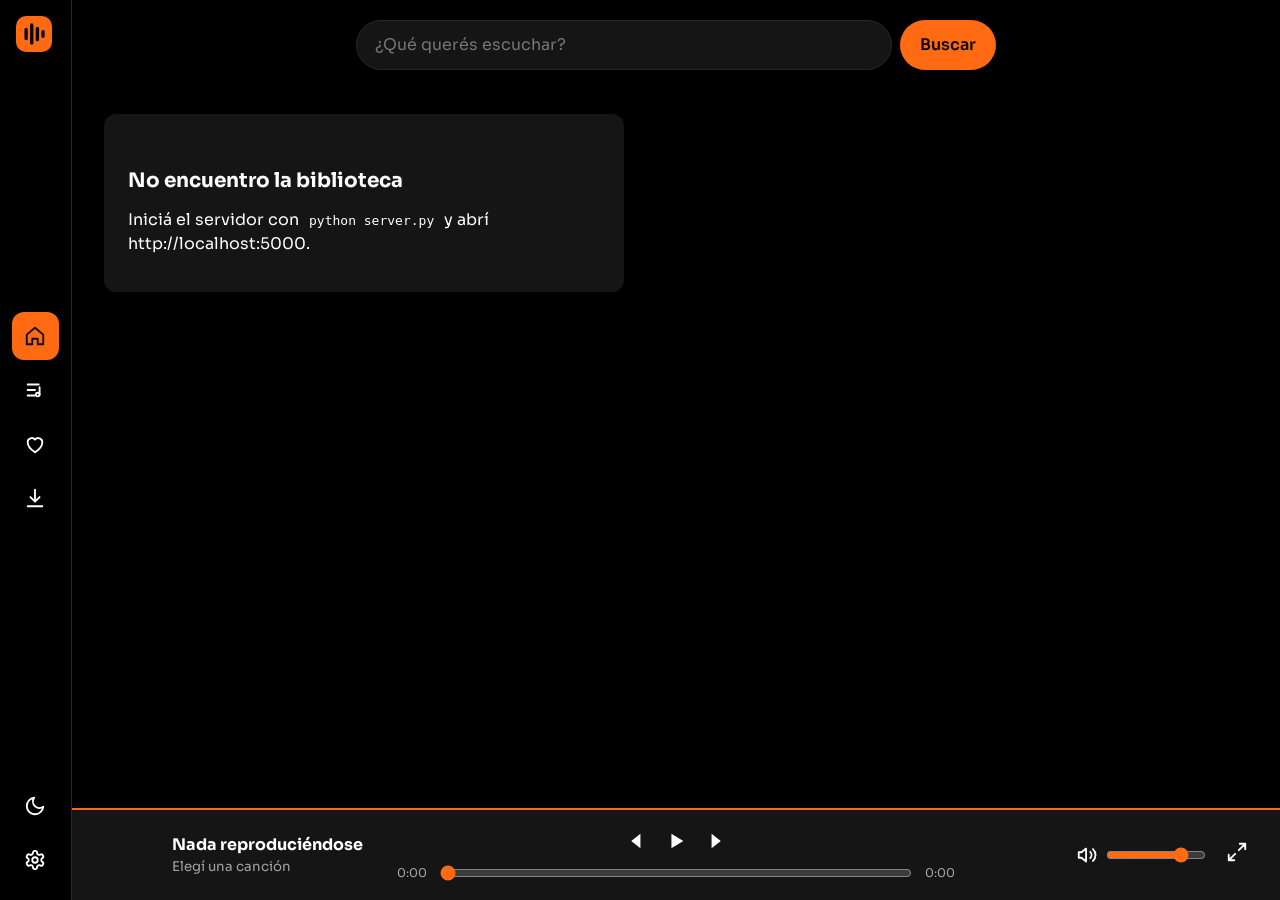
==== index.html @ 8e643127 "Inicio del desarrollo de la pagina web Ritmo para escuchar musica sin depender de youtube y Spotify" ====
<!doctype html>
<html lang="es" data-theme="dark">
<head>
<meta charset="utf-8">
<meta name="viewport" content="width=device-width,initial-scale=1">
<title>Ritmo</title>
<link rel="preconnect" href="https://fonts.googleapis.com">
<link rel="preconnect" href="https://fonts.gstatic.com" crossorigin>
<link href="https://fonts.googleapis.com/css2?family=Sora:wght@400;600;700&display=swap" rel="stylesheet">
<link rel="stylesheet" href="style.css">
</head>
<body>
<aside id="side">
  <button class="logo" id="logo" aria-label="Abrir o cerrar menú">
    <svg viewBox="0 0 32 32" aria-hidden="true"><rect width="32" height="32" rx="9" fill="#ff6a13"/><path d="M9 20v-8M14 24V8M19 21V11M24 18v-4" stroke="#0a0a0a" stroke-width="3" stroke-linecap="round"/></svg>
    <b>Ritmo</b>
  </button>
  <nav aria-label="Principal">
    <a href="#inicio" data-v="inicio"><i data-i="home"></i><span>Inicio</span></a>
    <a href="#playlist" data-v="playlist"><i data-i="list"></i><span>Playlist</span></a>
    <a href="#guardados" data-v="guardados"><i data-i="heart"></i><span>Guardados</span></a>
    <a href="#descargados" data-v="descargados"><i data-i="down"></i><span>Descargados</span></a>
  </nav>
  <div class="foot">
    <button id="theme" aria-label="Cambiar entre tema claro y oscuro"><i class="tm" data-i="moon"></i><i class="ts" data-i="sun"></i><span>Tema</span></button>
    <a href="#config" data-v="config"><i data-i="gear"></i><span>Configuración</span></a>
  </div>
</aside>

<main>
  <header>
    <form id="sf" role="search">
      <input id="q" type="search" placeholder="¿Qué querés escuchar?" aria-label="Buscar canciones" autocomplete="off">
      <button class="btn">Buscar</button>
    </form>
  </header>
  <section id="view" aria-live="polite"></section>
</main>

<div id="bar">
  <img class="cov" alt="">
  <div class="np"><b class="np-t">Nada reproduciéndose</b><small class="np-c">Elegí una canción</small></div>
  <div class="mid">
    <div class="ctl">
      <button class="pvb" aria-label="Anterior" data-i="prev"></button>
      <button class="ppb" aria-label="Reproducir" data-i="play"></button>
      <button class="nxb" aria-label="Siguiente" data-i="next"></button>
    </div>
    <div class="seek"><span class="tc">0:00</span><input class="sk" type="range" min="0" max="100" value="0" step="1" aria-label="Posición"><span class="td">0:00</span></div>
  </div>
  <div class="right">
    <label class="vol"><i data-i="vol"></i><input class="vl" type="range" min="0" max="100" value="80" aria-label="Volumen"></label>
    <button id="expand" aria-label="Agrandar reproductor" data-i="expand"></button>
  </div>
</div>

<section id="full" hidden aria-label="Reproductor ampliado">
  <div class="fh">
    <button id="shrink" aria-label="Minimizar reproductor" data-i="chev"></button>
    <div class="modes" role="group" aria-label="Modo de reproducción">
      <button data-mode="video" aria-pressed="true">Video</button>
      <button data-mode="audio" aria-pressed="false">Solo audio</button>
    </div>
  </div>
  <div class="fmain">
    <div class="stage"><video id="au" playsinline></video><img id="fi" class="cov" alt=""></div>
    <div class="finfo"><h1 class="np-t"></h1><p class="np-c mut"></p><small id="fnote" class="mut"></small></div>
  </div>
  <aside class="queue"><h2>A continuación</h2><ol id="q"></ol></aside>
</section>
<dialog id="dlg"></dialog>
<div id="toast" role="status"></div>

<script src="app.js"></script>
</body>
</html>
---- style.css ----
*{box-sizing:border-box;margin:0}
:root{--bg:#fff;--surf:#f3f3f3;--tx:#0a0a0a;--mut:#5f5f5f;--or:#ff6a13;--line:#e2e2e2;--k:#0a0a0a;font-family:Sora,system-ui,sans-serif}
[data-theme=dark]{--bg:#000;--surf:#151515;--tx:#fff;--mut:#a3a3a3;--line:#272727}
body{background:var(--bg);color:var(--tx);line-height:1.5}
svg{width:22px;height:22px;fill:none;stroke:currentColor;stroke-width:2;stroke-linecap:round;stroke-linejoin:round;flex:none}
i{display:contents}
button,input{font:inherit;color:inherit}
button{cursor:pointer;background:none;border:0}
:focus-visible{outline:2px solid var(--or);outline-offset:2px}

/* Barra lateral desplegable */
#side{position:fixed;inset:0 auto 0 0;width:72px;z-index:20;background:var(--bg);border-right:1px solid var(--line);display:flex;flex-direction:column;padding:16px 12px;transition:width .25s;overflow:hidden}
#side:hover,#side:focus-within,#side.open{width:232px}
.logo{display:flex;align-items:center;gap:12px;padding:0 4px;color:var(--tx);font-size:20px;white-space:nowrap}
.logo svg{width:36px;height:36px;stroke:none}
.logo b{opacity:0;transition:opacity .15s}
nav{flex:1;display:flex;flex-direction:column;justify-content:center;gap:6px}
#side a,#theme{display:flex;align-items:center;gap:16px;padding:12px;border-radius:12px;color:var(--tx);text-decoration:none;white-space:nowrap;width:100%}
#side span{opacity:0;transition:opacity .15s}
#side:hover span,#side:focus-within span,#side.open span,#side:hover .logo b,#side:focus-within .logo b,#side.open .logo b{opacity:1}
#side a:hover,#theme:hover{background:var(--surf)}
#side a.on{background:var(--or);color:var(--k)}
.foot{display:flex;flex-direction:column;gap:6px}
.ts{display:none}
[data-theme=light] .ts{display:contents}
[data-theme=light] .tm{display:none}
@keyframes spin{to{transform:rotate(360deg)}}
#theme.spin svg{animation:spin .5s}

/* Contenido */
main{margin-left:72px;padding:0 32px 190px}
header{position:sticky;top:0;background:var(--bg);padding:20px 0;z-index:5}
#sf{display:flex;gap:8px;max-width:640px;margin:auto}
#sf input{flex:1}
input{background:var(--surf);border:1px solid var(--line);border-radius:999px;padding:12px 18px;min-width:0}
.btn{background:var(--or);color:var(--k);font-weight:600;border-radius:999px;padding:12px 20px;display:inline-block;text-decoration:none}
.btn.ghost{background:var(--surf);color:var(--tx);border:1px solid var(--line)}
h1{font-size:clamp(28px,4vw,40px);margin:12px 0 8px;letter-spacing:-.02em}
h2{font-size:20px;margin:28px 0 12px}
.mut{color:var(--mut)}
.grid{display:grid;grid-template-columns:repeat(auto-fill,minmax(190px,1fr));gap:16px}
.card{background:var(--surf);border-radius:12px;padding:12px}
.card .pl{position:relative;display:block;width:100%;aspect-ratio:16/9;overflow:hidden;border-radius:8px}
.card img{width:100%;height:100%;object-fit:cover;display:block}
.card h3{font-size:14px;margin:10px 0 2px;display:-webkit-box;-webkit-line-clamp:2;-webkit-box-orient:vertical;overflow:hidden}
.card p{font-size:13px;color:var(--mut);white-space:nowrap;overflow:hidden;text-overflow:ellipsis}
.acts{display:flex;gap:4px;margin-top:6px}
.acts button{padding:6px;border-radius:50%}
.acts button:hover{background:var(--line)}
.acts [aria-pressed=true]{color:var(--or)}
.acts [aria-pressed=true] svg{fill:var(--or)}
.chips{display:flex;flex-wrap:wrap;gap:10px;margin:20px 0}
.chip{border:1px solid var(--line);border-radius:999px;padding:10px 18px;background:var(--surf)}
.chip[aria-pressed=true]{background:var(--or);color:var(--k);border-color:var(--or)}
.note{background:var(--surf);border-radius:12px;padding:24px;margin:24px 0;max-width:520px}
.note p{margin-bottom:12px}
.nl{display:flex;flex-wrap:wrap;gap:8px;margin:16px 0;max-width:520px}
.nl label{width:100%;font-weight:600}
.nl input{flex:1}
.pl-h{display:flex;align-items:center;justify-content:space-between}
.lnk{color:var(--mut);text-decoration:underline}

/* Reproductor */
#bar{position:fixed;left:72px;right:0;bottom:0;height:92px;background:var(--surf);border-top:2px solid var(--or);display:grid;grid-template-columns:minmax(0,1fr) minmax(0,2fr) minmax(0,1fr);align-items:center;gap:16px;padding:0 24px;z-index:10}
#bar img{grid-column:1;grid-row:1;justify-self:start}
.np{grid-column:1;grid-row:1;margin-left:76px}
.mid{grid-column:2;display:flex;flex-direction:column;align-items:center;gap:4px}
.seek{display:flex;align-items:center;gap:10px;width:100%;font-size:12px;color:var(--mut)}
.seek span{min-width:36px;text-align:center}
input[type=range]{accent-color:var(--or);background:none;border:0;padding:0;flex:1;width:100%;cursor:pointer}
.right{grid-column:3;display:flex;align-items:center;justify-content:flex-end;gap:12px}
.vol{display:flex;align-items:center;gap:8px;width:min(130px,100%)}
#expand{padding:8px;border-radius:50%}
#expand:hover{background:var(--line)}
#bar .cov,#bar .np{cursor:pointer}
#bar img{width:64px;height:64px;object-fit:cover;border-radius:6px;background:var(--line)}
.cov:not([src]){visibility:hidden}
.np{flex:1;min-width:0}
.np b,.np small{display:block;white-space:nowrap;overflow:hidden;text-overflow:ellipsis}
.np small{color:var(--mut)}
.ctl{display:flex;align-items:center;gap:8px}
.ctl svg{fill:currentColor;stroke:none}
#pp{background:var(--or);color:var(--k);border-radius:50%;width:48px;height:48px;display:grid;place-items:center}

dialog{background:var(--bg);color:var(--tx);border:1px solid var(--line);border-radius:16px;padding:24px;width:min(380px,90vw);margin:auto}
dialog::backdrop{background:#0009}
dialog .btn{display:block;width:100%;margin:8px 0;text-align:left}
dialog .nl{margin:12px 0}
dialog .nl .btn{width:auto}
#toast{position:fixed;left:50%;bottom:104px;transform:translateX(-50%);background:var(--or);color:var(--k);padding:10px 18px;border-radius:999px;opacity:0;transition:opacity .2s;pointer-events:none;z-index:50}
#toast.on{opacity:1}

@media(max-width:700px){main{padding:0 16px 210px}#bar{padding:0 12px;gap:8px;grid-template-columns:minmax(0,1fr) minmax(0,1.6fr)}.right{display:none}}
@media(prefers-reduced-motion:reduce){*{transition:none!important;animation:none!important}}

.tag{position:absolute;left:8px;top:8px;background:var(--or);color:var(--k);font-size:11px;font-weight:600;padding:2px 10px;border-radius:99px;font-style:normal}
code{background:var(--surf);padding:2px 6px;border-radius:6px}

[hidden]{display:none!important}
/* Reproductor ampliado (portada centrada, como YouTube Music) */
#full{position:fixed;top:0;left:72px;right:0;bottom:92px;z-index:15;overflow:auto;display:flex;flex-direction:column;gap:16px;padding:16px 32px 24px;background:linear-gradient(color-mix(in srgb,var(--tint,#ff6a13) 55%,var(--bg)),var(--bg) 90%)}
.fh{display:flex;align-items:center;justify-content:space-between}
.fh>button{padding:10px;border-radius:50%}
.fh>button:hover{background:#ffffff22}
.modes{display:flex;background:var(--surf);border-radius:999px;padding:4px}
.modes button{padding:8px 18px;border-radius:999px}
.modes [aria-pressed=true]{background:var(--or);color:var(--k);font-weight:600}
.fmain{display:flex;flex-direction:column;align-items:center;gap:16px}
.stage{width:min(420px,70vw,46vh);aspect-ratio:1;border-radius:16px;overflow:hidden;box-shadow:0 20px 60px #0008;background:var(--surf)}
.stage.wide{width:min(860px,100%,calc(46vh*16/9));aspect-ratio:16/9}
.stage video,.stage img{display:block;width:100%;height:100%;object-fit:cover}
.stage video{object-fit:contain;background:#000}
.stage .off{display:none}
.finfo{text-align:center}
.finfo h1{margin:0;font-size:clamp(22px,3vw,32px)}
.queue h2{margin:8px 0 12px}
.queue ol{display:flex;gap:12px;overflow-x:auto;list-style:none;padding:0 0 8px}
.queue li{flex:none;width:176px}
.queue button{display:block;width:100%;text-align:left}
.queue img{width:100%;aspect-ratio:16/9;object-fit:cover;border-radius:8px;display:block;margin-bottom:6px}
.queue .on img{outline:3px solid var(--or)}
.queue b,.queue small{display:block;white-space:nowrap;overflow:hidden;text-overflow:ellipsis}
.queue small{color:var(--mut)}
@media(max-width:700px){#full{padding:12px 16px}}
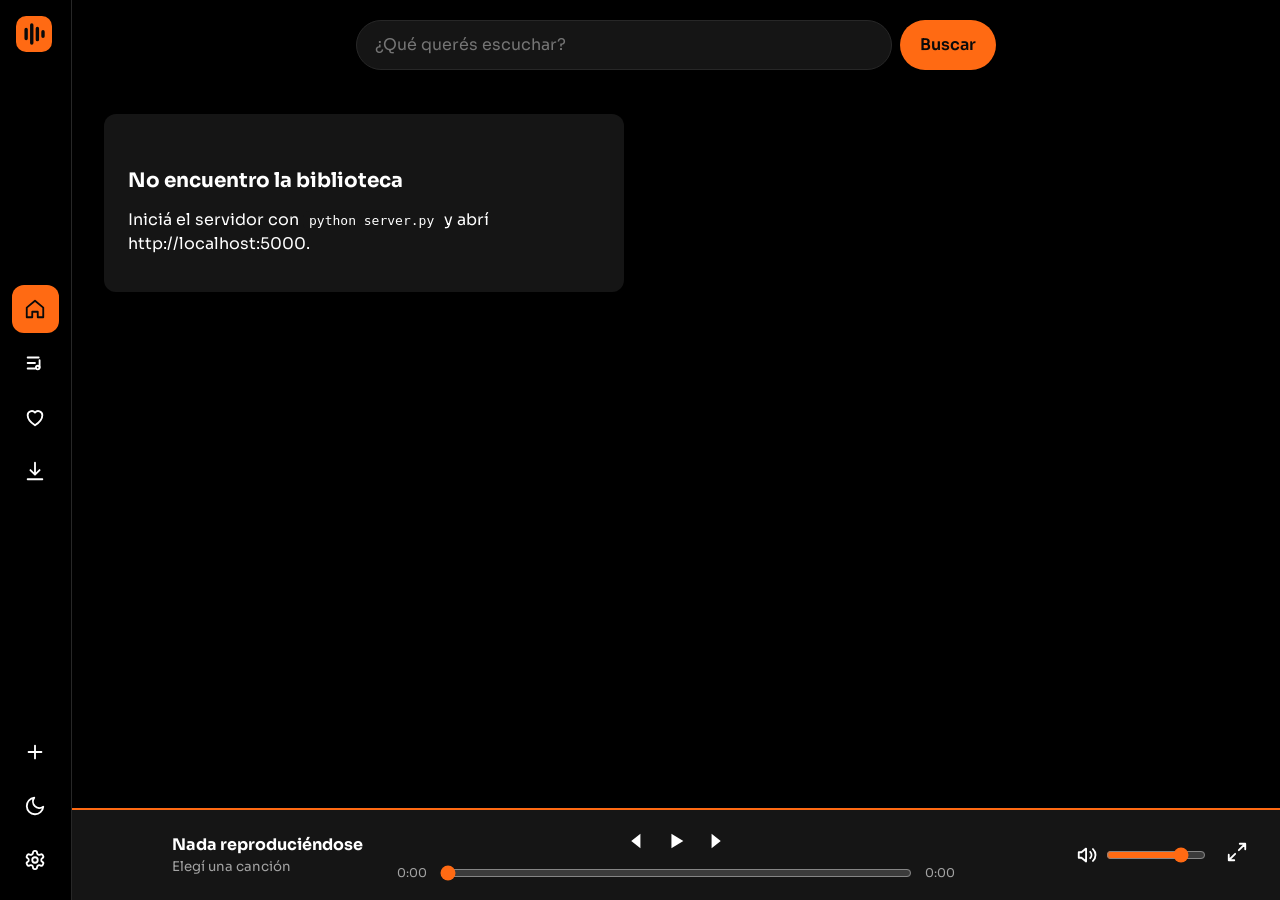
==== commit 2c678b8e: "Agrega página para subir música desde el navegador" ====
--- a/index.html
+++ b/index.html
@@ -22,6 +22,7 @@
     <a href="#descargados" data-v="descargados"><i data-i="down"></i><span>Descargados</span></a>
   </nav>
   <div class="foot">
+    <a href="#subir" data-v="subir"><i data-i="plus"></i><span>Subir música</span></a>
     <button id="theme" aria-label="Cambiar entre tema claro y oscuro"><i class="tm" data-i="moon"></i><i class="ts" data-i="sun"></i><span>Tema</span></button>
     <a href="#config" data-v="config"><i data-i="gear"></i><span>Configuración</span></a>
   </div>
--- a/style.css
+++ b/style.css
@@ -122,3 +122,22 @@
 .queue b,.queue small{display:block;white-space:nowrap;overflow:hidden;text-overflow:ellipsis}
 .queue small{color:var(--mut)}
 @media(max-width:700px){#full{padding:12px 16px}}
+
+/* Formulario "Subir música" */
+.uf{display:flex;flex-direction:column;gap:16px;max-width:620px;margin:16px 0}
+.fld{display:flex;flex-direction:column;gap:6px;font-weight:600}
+.fld span{font-weight:400;color:var(--mut);font-size:13px}
+.ups{display:flex;flex-wrap:wrap;gap:20px;margin:8px 0}
+.up{position:relative;display:flex;flex-direction:column;align-items:center;gap:4px;width:150px;text-align:center;cursor:pointer}
+.sr{position:absolute;left:0;top:0;width:1px;height:1px;opacity:0;padding:0;border:0}
+.up .box{display:grid;place-items:center;width:100%;aspect-ratio:1;border:2px dashed var(--line);border-radius:16px;background:var(--surf);overflow:hidden;transition:border-color .15s}
+.up .box svg{width:44px;height:44px}
+.up .box img{width:100%;height:100%;object-fit:cover;display:block}
+.up:hover .box{border-color:var(--or)}
+.sr:focus-visible+.box{outline:2px solid var(--or);outline-offset:2px}
+.up.has .box{border-style:solid;border-color:var(--or);color:var(--or)}
+.up small{font-size:12px}
+.up .fn{font-size:12px;max-width:100%;overflow:hidden;text-overflow:ellipsis;white-space:nowrap}
+.err{color:#e5484d;font-weight:600;min-height:1.5em}
+progress{width:100%;accent-color:var(--or)}
+.uf .btn:disabled{opacity:.6;cursor:progress}
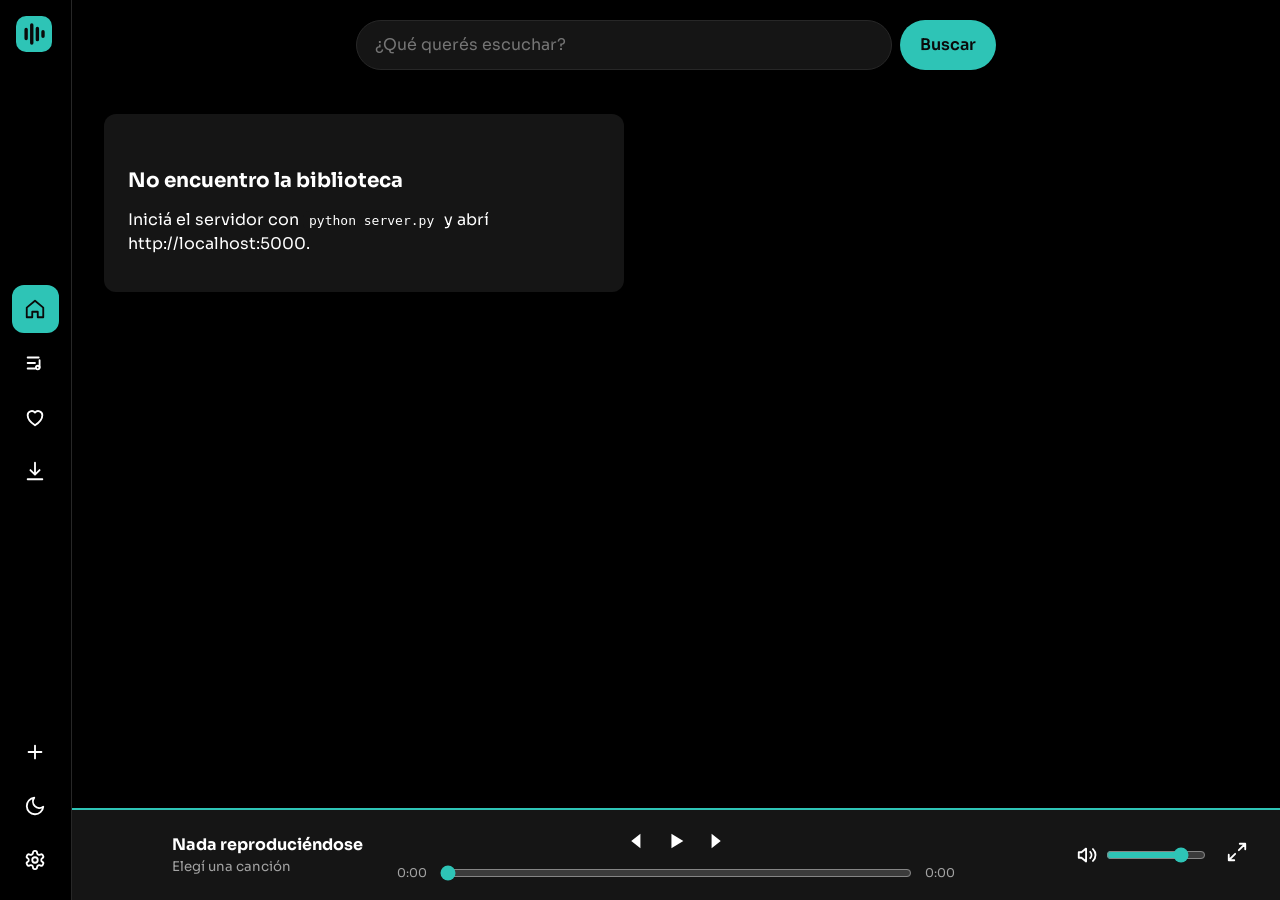
==== commit 8937411f: "modularizar código, agregar upload y turquesa" ====
--- a/index.html
+++ b/index.html
@@ -67,11 +67,11 @@
     <div class="stage"><video id="au" playsinline></video><img id="fi" class="cov" alt=""></div>
     <div class="finfo"><h1 class="np-t"></h1><p class="np-c mut"></p><small id="fnote" class="mut"></small></div>
   </div>
-  <aside class="queue"><h2>A continuación</h2><ol id="q"></ol></aside>
+  <aside class="queue"><h2>A continuación</h2><ol id="cola"></ol></aside>
 </section>
 <dialog id="dlg"></dialog>
 <div id="toast" role="status"></div>
 
-<script src="app.js"></script>
+<script type="module" src="js/main.js"></script>
 </body>
 </html>
--- a/style.css
+++ b/style.css
@@ -1,5 +1,5 @@
 *{box-sizing:border-box;margin:0}
-:root{--bg:#fff;--surf:#f3f3f3;--tx:#0a0a0a;--mut:#5f5f5f;--or:#ff6a13;--line:#e2e2e2;--k:#0a0a0a;font-family:Sora,system-ui,sans-serif}
+:root{--bg:#fff;--surf:#f3f3f3;--tx:#0a0a0a;--mut:#5f5f5f;--or:#ff6a13;--line:#e2e2e2;--k:#0a0a0a;--ok:#2ec4b6;font-family:Sora,system-ui,sans-serif}
 [data-theme=dark]{--bg:#000;--surf:#151515;--tx:#fff;--mut:#a3a3a3;--line:#272727}
 body{background:var(--bg);color:var(--tx);line-height:1.5}
 svg{width:22px;height:22px;fill:none;stroke:currentColor;stroke-width:2;stroke-linecap:round;stroke-linejoin:round;flex:none}
@@ -13,13 +13,14 @@
 #side:hover,#side:focus-within,#side.open{width:232px}
 .logo{display:flex;align-items:center;gap:12px;padding:0 4px;color:var(--tx);font-size:20px;white-space:nowrap}
 .logo svg{width:36px;height:36px;stroke:none}
+.logo rect{fill:var(--ok)}  /* el cuadrado del logo (pisa el naranja del SVG) */
 .logo b{opacity:0;transition:opacity .15s}
 nav{flex:1;display:flex;flex-direction:column;justify-content:center;gap:6px}
 #side a,#theme{display:flex;align-items:center;gap:16px;padding:12px;border-radius:12px;color:var(--tx);text-decoration:none;white-space:nowrap;width:100%}
 #side span{opacity:0;transition:opacity .15s}
 #side:hover span,#side:focus-within span,#side.open span,#side:hover .logo b,#side:focus-within .logo b,#side.open .logo b{opacity:1}
 #side a:hover,#theme:hover{background:var(--surf)}
-#side a.on{background:var(--or);color:var(--k)}
+#side a.on{background:var(--ok);color:var(--k)}
 .foot{display:flex;flex-direction:column;gap:6px}
 .ts{display:none}
 [data-theme=light] .ts{display:contents}
@@ -32,6 +33,7 @@
 header{position:sticky;top:0;background:var(--bg);padding:20px 0;z-index:5}
 #sf{display:flex;gap:8px;max-width:640px;margin:auto}
 #sf input{flex:1}
+#sf .btn{background:var(--ok)}  /* botón Buscar */
 input{background:var(--surf);border:1px solid var(--line);border-radius:999px;padding:12px 18px;min-width:0}
 .btn{background:var(--or);color:var(--k);font-weight:600;border-radius:999px;padding:12px 20px;display:inline-block;text-decoration:none}
 .btn.ghost{background:var(--surf);color:var(--tx);border:1px solid var(--line)}
@@ -61,13 +63,13 @@
 .lnk{color:var(--mut);text-decoration:underline}
 
 /* Reproductor */
-#bar{position:fixed;left:72px;right:0;bottom:0;height:92px;background:var(--surf);border-top:2px solid var(--or);display:grid;grid-template-columns:minmax(0,1fr) minmax(0,2fr) minmax(0,1fr);align-items:center;gap:16px;padding:0 24px;z-index:10}
+#bar{position:fixed;left:72px;right:0;bottom:0;height:92px;background:var(--surf);border-top:2px solid var(--ok);display:grid;grid-template-columns:minmax(0,1fr) minmax(0,2fr) minmax(0,1fr);align-items:center;gap:16px;padding:0 24px;z-index:10}
 #bar img{grid-column:1;grid-row:1;justify-self:start}
 .np{grid-column:1;grid-row:1;margin-left:76px}
 .mid{grid-column:2;display:flex;flex-direction:column;align-items:center;gap:4px}
 .seek{display:flex;align-items:center;gap:10px;width:100%;font-size:12px;color:var(--mut)}
 .seek span{min-width:36px;text-align:center}
-input[type=range]{accent-color:var(--or);background:none;border:0;padding:0;flex:1;width:100%;cursor:pointer}
+input[type=range]{accent-color:var(--ok);background:none;border:0;padding:0;flex:1;width:100%;cursor:pointer}
 .right{grid-column:3;display:flex;align-items:center;justify-content:flex-end;gap:12px}
 .vol{display:flex;align-items:center;gap:8px;width:min(130px,100%)}
 #expand{padding:8px;border-radius:50%}
@@ -93,7 +95,7 @@
 @media(max-width:700px){main{padding:0 16px 210px}#bar{padding:0 12px;gap:8px;grid-template-columns:minmax(0,1fr) minmax(0,1.6fr)}.right{display:none}}
 @media(prefers-reduced-motion:reduce){*{transition:none!important;animation:none!important}}
 
-.tag{position:absolute;left:8px;top:8px;background:var(--or);color:var(--k);font-size:11px;font-weight:600;padding:2px 10px;border-radius:99px;font-style:normal}
+.tag{position:absolute;left:8px;top:8px;background:var(--ok);color:var(--k);font-size:11px;font-weight:600;padding:2px 10px;border-radius:99px;font-style:normal}
 code{background:var(--surf);padding:2px 6px;border-radius:6px}
 
 [hidden]{display:none!important}
@@ -140,4 +142,4 @@
 .up .fn{font-size:12px;max-width:100%;overflow:hidden;text-overflow:ellipsis;white-space:nowrap}
 .err{color:#e5484d;font-weight:600;min-height:1.5em}
 progress{width:100%;accent-color:var(--or)}
-.uf .btn:disabled{opacity:.6;cursor:progress}
+.uf .btn:disabled{opacity:.6;cursor:progress}
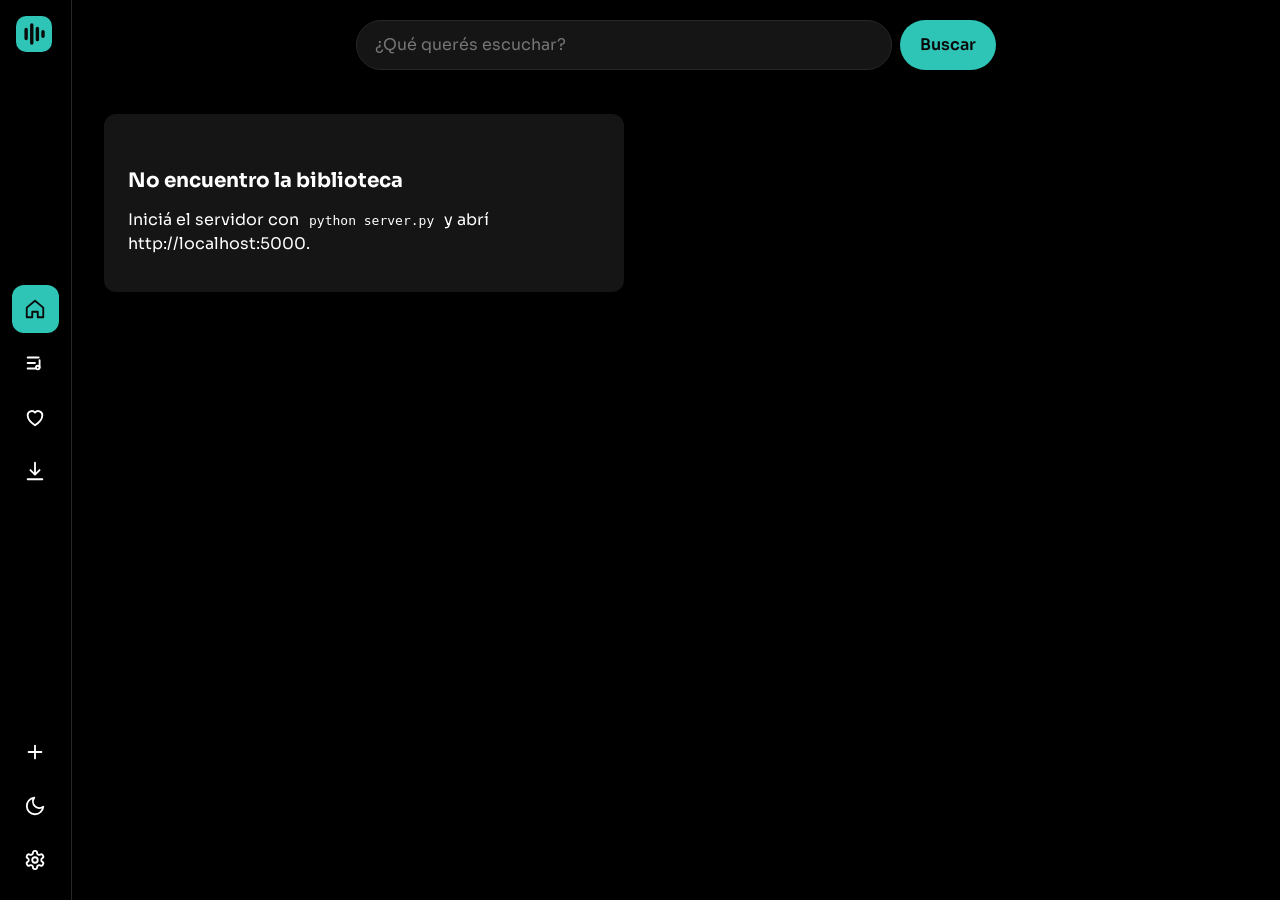
==== commit afc86672: "Panel a pantalla completa y cerrar música" ====
--- a/index.html
+++ b/index.html
@@ -38,7 +38,7 @@
   <section id="view" aria-live="polite"></section>
 </main>
 
-<div id="bar">
+<div id="bar" hidden>
   <img class="cov" alt="">
   <div class="np"><b class="np-t">Nada reproduciéndose</b><small class="np-c">Elegí una canción</small></div>
   <div class="mid">
@@ -52,16 +52,18 @@
   <div class="right">
     <label class="vol"><i data-i="vol"></i><input class="vl" type="range" min="0" max="100" value="80" aria-label="Volumen"></label>
     <button id="expand" aria-label="Agrandar reproductor" data-i="expand"></button>
+    <button class="cerrar" aria-label="Cerrar música" title="Cerrar música" data-i="close"></button>
   </div>
 </div>
 
-<section id="full" hidden aria-label="Reproductor ampliado">
+<section id="full" inert aria-label="Reproductor ampliado">
   <div class="fh">
     <button id="shrink" aria-label="Minimizar reproductor" data-i="chev"></button>
     <div class="modes" role="group" aria-label="Modo de reproducción">
       <button data-mode="video" aria-pressed="true">Video</button>
       <button data-mode="audio" aria-pressed="false">Solo audio</button>
     </div>
+    <button class="cerrar" aria-label="Cerrar música" title="Cerrar música" data-i="close"></button>
   </div>
   <div class="fmain">
     <div class="stage"><video id="au" playsinline></video><img id="fi" class="cov" alt=""></div>
--- a/style.css
+++ b/style.css
@@ -29,7 +29,8 @@
 #theme.spin svg{animation:spin .5s}
 
 /* Contenido */
-main{margin-left:72px;padding:0 32px 190px}
+main{margin-left:72px;padding:0 32px 32px}
+body.con-bar main{padding-bottom:190px}  /* deja lugar para la barra de reproducción solo si está a la vista */
 header{position:sticky;top:0;background:var(--bg);padding:20px 0;z-index:5}
 #sf{display:flex;gap:8px;max-width:640px;margin:auto}
 #sf input{flex:1}
@@ -63,7 +64,8 @@
 .lnk{color:var(--mut);text-decoration:underline}
 
 /* Reproductor */
-#bar{position:fixed;left:72px;right:0;bottom:0;height:92px;background:var(--surf);border-top:2px solid var(--ok);display:grid;grid-template-columns:minmax(0,1fr) minmax(0,2fr) minmax(0,1fr);align-items:center;gap:16px;padding:0 24px;z-index:10}
+#bar{position:fixed;left:72px;right:0;bottom:0;height:92px;background:var(--surf);border-top:2px solid var(--ok);display:grid;grid-template-columns:minmax(0,1fr) minmax(0,2fr) minmax(0,1fr);align-items:center;gap:16px;padding:0 24px;z-index:10;transition:left .45s cubic-bezier(.2,.8,.2,1)}
+body.ampliado #bar{left:0;z-index:31}  /* con el panel grande, la barra ocupa todo el ancho y queda arriba del menú */
 #bar img{grid-column:1;grid-row:1;justify-self:start}
 .np{grid-column:1;grid-row:1;margin-left:76px}
 .mid{grid-column:2;display:flex;flex-direction:column;align-items:center;gap:4px}
@@ -72,8 +74,8 @@
 input[type=range]{accent-color:var(--ok);background:none;border:0;padding:0;flex:1;width:100%;cursor:pointer}
 .right{grid-column:3;display:flex;align-items:center;justify-content:flex-end;gap:12px}
 .vol{display:flex;align-items:center;gap:8px;width:min(130px,100%)}
-#expand{padding:8px;border-radius:50%}
-#expand:hover{background:var(--line)}
+#expand,#bar .cerrar{padding:8px;border-radius:50%}
+#expand:hover,#bar .cerrar:hover{background:var(--line)}
 #bar .cov,#bar .np{cursor:pointer}
 #bar img{width:64px;height:64px;object-fit:cover;border-radius:6px;background:var(--line)}
 .cov:not([src]){visibility:hidden}
@@ -89,10 +91,11 @@
 dialog .btn{display:block;width:100%;margin:8px 0;text-align:left}
 dialog .nl{margin:12px 0}
 dialog .nl .btn{width:auto}
-#toast{position:fixed;left:50%;bottom:104px;transform:translateX(-50%);background:var(--or);color:var(--k);padding:10px 18px;border-radius:999px;opacity:0;transition:opacity .2s;pointer-events:none;z-index:50}
+#toast{position:fixed;left:50%;bottom:24px;transform:translateX(-50%);background:var(--or);color:var(--k);padding:10px 18px;border-radius:999px;opacity:0;transition:opacity .2s;pointer-events:none;z-index:50}
 #toast.on{opacity:1}
+body.con-bar #toast{bottom:104px}  /* sube cuando la barra de reproducción está a la vista */
 
-@media(max-width:700px){main{padding:0 16px 210px}#bar{padding:0 12px;gap:8px;grid-template-columns:minmax(0,1fr) minmax(0,1.6fr)}.right{display:none}}
+@media(max-width:700px){main{padding:0 16px 32px}body.con-bar main{padding-bottom:210px}#bar{padding:0 12px;gap:8px;grid-template-columns:minmax(0,1fr) minmax(0,1.6fr)}.right{display:none}}
 @media(prefers-reduced-motion:reduce){*{transition:none!important;animation:none!important}}
 
 .tag{position:absolute;left:8px;top:8px;background:var(--ok);color:var(--k);font-size:11px;font-weight:600;padding:2px 10px;border-radius:99px;font-style:normal}
@@ -100,7 +103,10 @@
 
 [hidden]{display:none!important}
 /* Reproductor ampliado (portada centrada, como YouTube Music) */
-#full{position:fixed;top:0;left:72px;right:0;bottom:92px;z-index:15;overflow:auto;display:flex;flex-direction:column;gap:16px;padding:16px 32px 24px;background:linear-gradient(color-mix(in srgb,var(--tint,#ff6a13) 55%,var(--bg)),var(--bg) 90%)}
+#full{position:fixed;top:0;left:0;right:0;bottom:92px;z-index:30;overflow:auto;display:flex;flex-direction:column;gap:16px;padding:16px 32px 24px;background:linear-gradient(color-mix(in srgb,var(--tint,#ff6a13) 55%,var(--bg)),var(--bg) 90%);
+  /* cerrado: abajo, transparente e invisible (visibility espera a que termine la animación) */
+  transform:translateY(100%);opacity:0;visibility:hidden;transition:transform .45s cubic-bezier(.2,.8,.2,1),opacity .3s ease,visibility 0s .45s}
+#full.on{transform:none;opacity:1;visibility:visible;transition:transform .45s cubic-bezier(.2,.8,.2,1),opacity .3s ease,visibility 0s}
 .fh{display:flex;align-items:center;justify-content:space-between}
 .fh>button{padding:10px;border-radius:50%}
 .fh>button:hover{background:#ffffff22}
